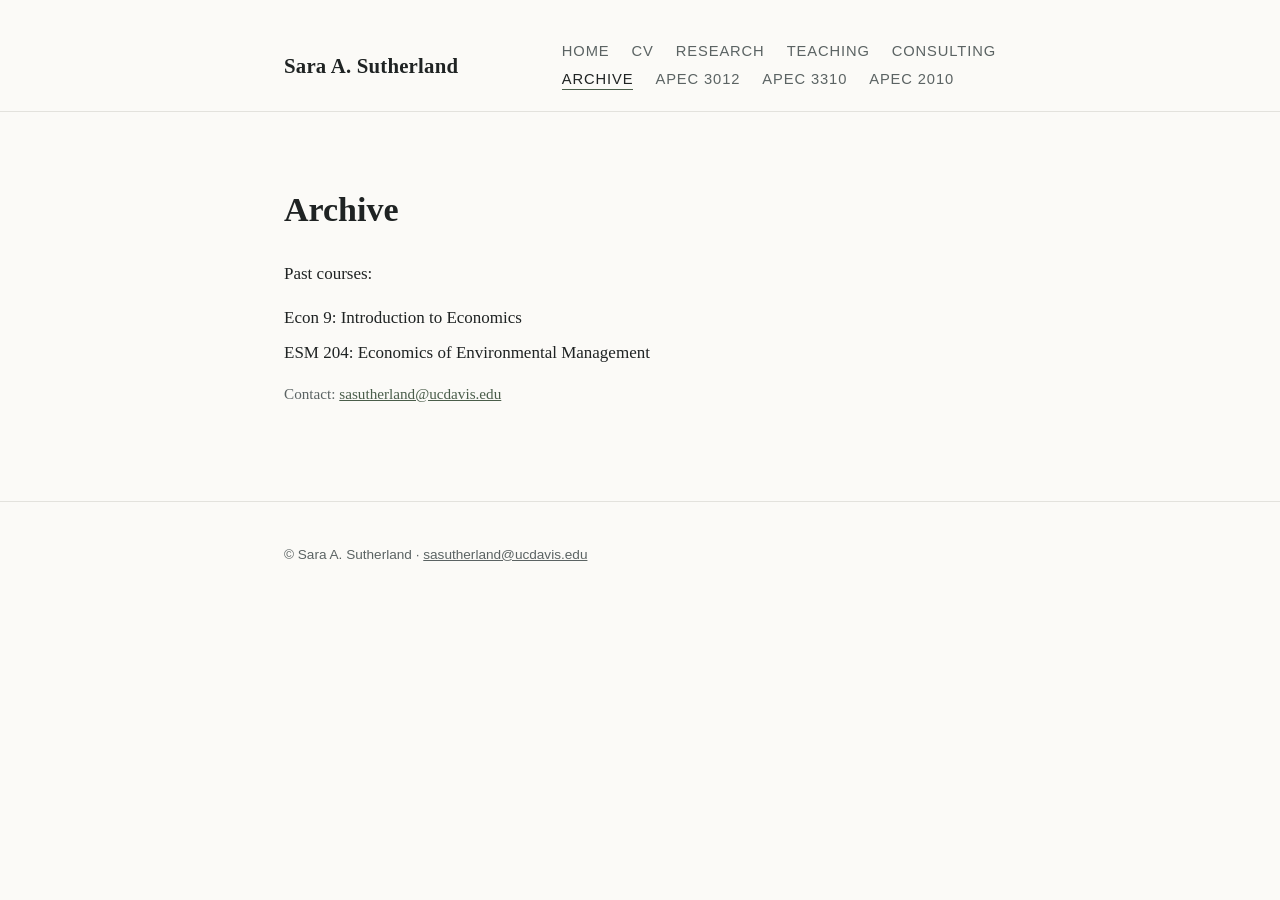
==== archive.html @ a1b902f6 "Add files via upload" ====
<!DOCTYPE html>
<html lang="en">
<head>
<meta charset="UTF-8">
<meta name="viewport" content="width=device-width, initial-scale=1.0">
<title>Archive | Sara A. Sutherland</title>
<meta name="description" content="">
<link rel="stylesheet" href="style.css">
</head>
<body>
<header class="site-header">
  <div class="wrap">
    <p class="site-title"><a href="index.html">Sara A. Sutherland</a></p>
    <nav class="site-nav">
      <ul><li><a href="index.html">Home</a></li><li><a href="assets/Sutherland_CV.pdf" target="_blank" rel="noopener">CV</a></li><li><a href="research.html">Research</a></li><li><a href="teaching.html">Teaching</a></li><li><a href="consulting.html">Consulting</a></li></ul><ul style="margin-top:4px;"><li><a href="archive.html" class="active">Archive</a></li><li><a href="apec-3012.html">APEC 3012</a></li><li><a href="apec-3310.html">APEC 3310</a></li><li><a href="apec-2010.html">APEC 2010</a></li></ul>
    </nav>
  </div>
</header>
<main>
  <div class="wrap">
    
<h1>Archive</h1>
<p>Past courses:</p>
<ul class="link-list">
  <li>Econ 9: Introduction to Economics</li>
  <li>ESM 204: Economics of Environmental Management</li>
</ul>
<p class="note">Contact: <a href="mailto:sasutherland@ucdavis.edu">sasutherland@ucdavis.edu</a></p>

  </div>
</main>
<footer class="site-footer">
  <div class="wrap">
    <p>&copy; Sara A. Sutherland &middot; <a href="mailto:sasutherland@ucdavis.edu">sasutherland@ucdavis.edu</a></p>
  </div>
</footer>
</body>
</html>
---- style.css ----
:root {
  --ink: #1f2323;
  --muted: #5b6363;
  --line: #e3e2dd;
  --bg: #fbfaf7;
  --accent: #4a5d4a;
  --max-width: 760px;
}

* { box-sizing: border-box; }

html { -webkit-text-size-adjust: 100%; }

body {
  margin: 0;
  background: var(--bg);
  color: var(--ink);
  font-family: "Iowan Old Style", "Palatino Linotype", Palatino, Georgia, "Times New Roman", serif;
  line-height: 1.6;
  font-size: 17px;
}

.wrap {
  max-width: var(--max-width);
  margin: 0 auto;
  padding: 0 24px;
}

header.site-header {
  border-bottom: 1px solid var(--line);
  padding: 40px 0 20px;
}

.site-header .wrap {
  display: flex;
  flex-wrap: wrap;
  align-items: center;
  justify-content: space-between;
  gap: 16px;
}

.site-title {
  font-size: 1.3rem;
  font-weight: 600;
  letter-spacing: 0.01em;
  margin: 0;
}

.site-title a {
  color: var(--ink);
  text-decoration: none;
}

nav.site-nav ul {
  list-style: none;
  display: flex;
  flex-wrap: wrap;
  gap: 4px 22px;
  margin: 0;
  padding: 0;
  font-family: -apple-system, BlinkMacSystemFont, "Segoe UI", Helvetica, Arial, sans-serif;
  font-size: 0.92rem;
  text-transform: uppercase;
  letter-spacing: 0.06em;
}

nav.site-nav a {
  color: var(--muted);
  text-decoration: none;
  border-bottom: 1px solid transparent;
  padding-bottom: 2px;
}

nav.site-nav a:hover,
nav.site-nav a.active {
  color: var(--ink);
  border-bottom-color: var(--accent);
}

main {
  padding: 48px 0 80px;
}

.hero {
  display: flex;
  gap: 36px;
  align-items: flex-start;
  flex-wrap: wrap;
}

.hero img {
  width: 190px;
  height: auto;
  border-radius: 4px;
  flex-shrink: 0;
}

.hero .intro h1 {
  font-size: 1.5rem;
  margin: 0 0 6px;
}

.hero .intro .role {
  font-family: -apple-system, BlinkMacSystemFont, "Segoe UI", Helvetica, Arial, sans-serif;
  color: var(--muted);
  font-size: 0.95rem;
  margin: 0 0 18px;
  text-transform: uppercase;
  letter-spacing: 0.04em;
}

h1, h2, h3 {
  font-weight: 600;
  color: var(--ink);
}

h2.section-title {
  font-size: 1.1rem;
  text-transform: uppercase;
  letter-spacing: 0.05em;
  font-family: -apple-system, BlinkMacSystemFont, "Segoe UI", Helvetica, Arial, sans-serif;
  color: var(--accent);
  border-bottom: 1px solid var(--line);
  padding-bottom: 8px;
  margin: 40px 0 18px;
}

h2.section-title:first-of-type { margin-top: 0; }

ul.pub-list, ul.link-list {
  list-style: none;
  margin: 0;
  padding: 0;
}

ul.pub-list li {
  margin-bottom: 16px;
  padding-left: 0;
}

ul.link-list li {
  margin-bottom: 8px;
}

a {
  color: var(--accent);
}

a:hover { color: var(--ink); }

.entry {
  margin-bottom: 22px;
}

.entry .meta {
  font-family: -apple-system, BlinkMacSystemFont, "Segoe UI", Helvetica, Arial, sans-serif;
  font-size: 0.85rem;
  color: var(--muted);
  text-transform: uppercase;
  letter-spacing: 0.04em;
  margin-bottom: 4px;
}

.note {
  font-size: 0.95rem;
  color: var(--muted);
}

footer.site-footer {
  border-top: 1px solid var(--line);
  padding: 28px 0 60px;
  font-family: -apple-system, BlinkMacSystemFont, "Segoe UI", Helvetica, Arial, sans-serif;
  font-size: 0.85rem;
  color: var(--muted);
}

footer.site-footer a { color: var(--muted); }

@media (max-width: 520px) {
  nav.site-nav ul { gap: 4px 14px; font-size: 0.85rem; }
  .hero { flex-direction: column; align-items: center; text-align: center; }
}
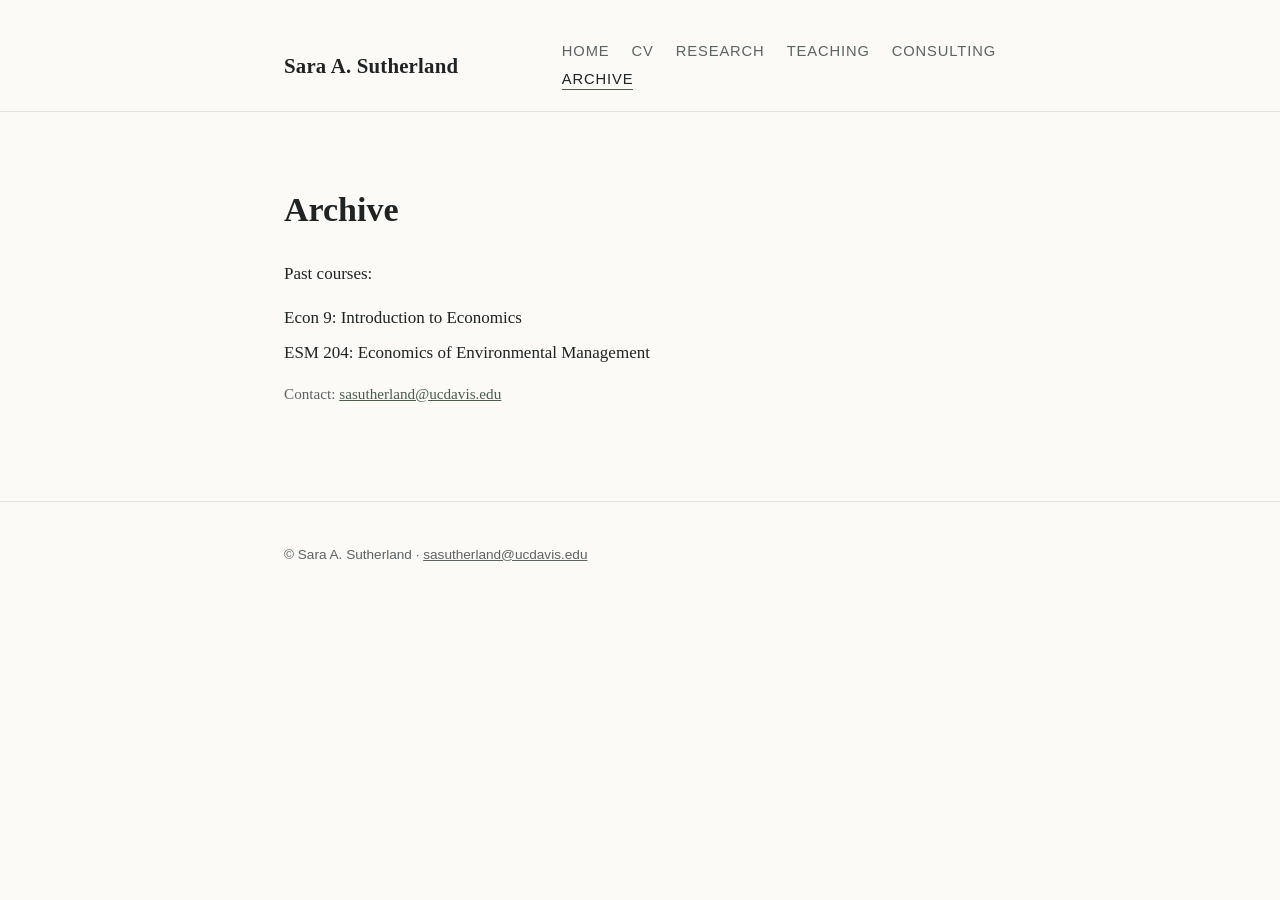
==== commit 5d6dbd10: "Add files via upload" ====
--- a/archive.html
+++ b/archive.html
@@ -12,7 +12,7 @@
   <div class="wrap">
     <p class="site-title"><a href="index.html">Sara A. Sutherland</a></p>
     <nav class="site-nav">
-      <ul><li><a href="index.html">Home</a></li><li><a href="assets/Sutherland_CV.pdf" target="_blank" rel="noopener">CV</a></li><li><a href="research.html">Research</a></li><li><a href="teaching.html">Teaching</a></li><li><a href="consulting.html">Consulting</a></li></ul><ul style="margin-top:4px;"><li><a href="archive.html" class="active">Archive</a></li><li><a href="apec-3012.html">APEC 3012</a></li><li><a href="apec-3310.html">APEC 3310</a></li><li><a href="apec-2010.html">APEC 2010</a></li></ul>
+      <ul><li><a href="index.html">Home</a></li><li><a href="assets/Sutherland_CV.pdf" target="_blank" rel="noopener">CV</a></li><li><a href="research.html">Research</a></li><li><a href="teaching.html">Teaching</a></li><li><a href="consulting.html">Consulting</a></li></ul><ul style="margin-top:4px;"><li><a href="archive.html" class="active">Archive</a></li></ul>
     </nav>
   </div>
 </header>
--- a/style.css
+++ b/style.css
@@ -95,6 +95,11 @@
   flex-shrink: 0;
 }
 
+.hero .intro {
+  flex: 1 1 260px;
+  min-width: 0;
+}
+
 .hero .intro h1 {
   font-size: 1.5rem;
   margin: 0 0 6px;
